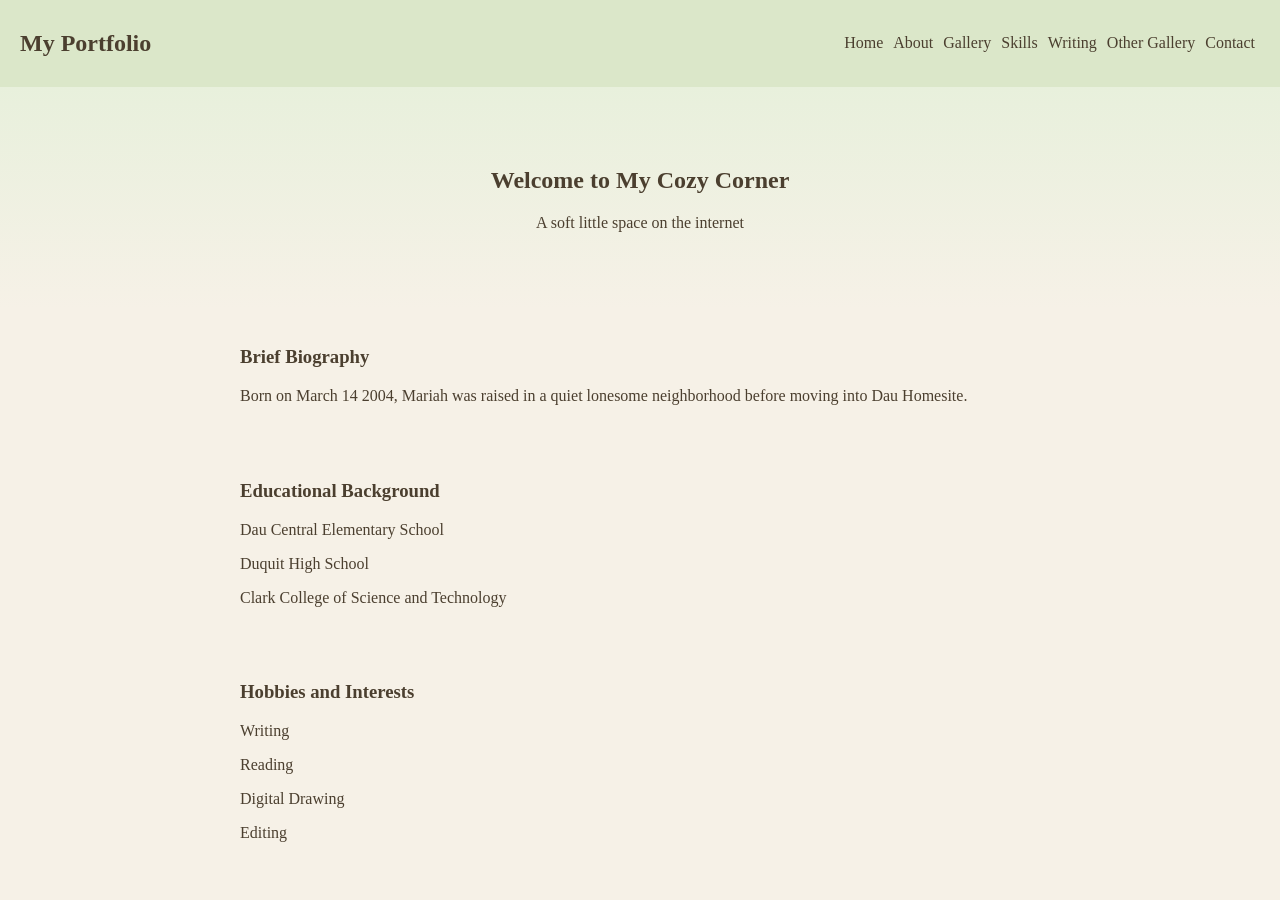
==== about.html @ df6f3925 "Add files via upload" ====
<!DOCTYPE html>
<html lang="en">
<head>
  <meta charset="UTF-8">
  <meta name="viewport" content="width=device-width, initial-scale=1.0">
  <title>Home | Personal Portfolio</title>
  <link rel="stylesheet" href="style.css">
</head>
<body>

<nav class="navbar">
  <h1 class="logo">My Portfolio</h1>

  <div class="hamburger" onclick="toggleMenu()">
    ☰
  </div>

  <ul id="nav-links">
    <li><a href="index.html">Home</a></li>
    <li><a href="about.html">About</a></li>
    <li><a href="gallery.html">Gallery</a></li>
    <li><a href="skills.html">Skills</a></li>
    <li><a href="writing.html">Writing</a></li>
    <li><a href="othergallery.html">Other Gallery</a></li>
    <li><a href="contact.html">Contact</a></li>
  </ul>
</nav>

<div class="leaves-container"></div>

<header class="hero">
  <h2>Welcome to My Cozy Corner</h2>
  <p>A soft little space on the internet</p>
</header>

<section class="content fade-in">
  <h3>Brief Biography</h3>
  <p>Born on March 14 2004, Mariah was raised in a quiet lonesome neighborhood before 
moving into Dau Homesite. </p>
</section>

<section class="content fade-in">
  <h3>Educational Background</h3>
  <p>Dau Central Elementary School</p>
  <p>Duquit High School</p>
  <p>Clark College of Science and Technology</p>
</section>

<section class="content fade-in">
  <h3>Hobbies and Interests</h3>
  <p>Writing</p>
  <p>Reading</p>
  <p>Digital Drawing</p>
  <p>Editing</p>
</section>

<script src="script.js"></script>
</body>
</html>
---- style.css ----
body {
  margin: 0;
  font-family: 'Georgia', serif;
  background: #f6f1e7;
  color: #4b3f2f;
}

body {
  position: relative;
  z-index: 1;
}

.navbar, .content, .hero {
  position: relative;
  z-index: 2;
}


.navbar {
  display: flex;
  justify-content: space-between;
  align-items: center;
  background: #dbe7c9;
  padding: 10px 20px;
  flex-wrap: wrap;
}

.navbar ul {
  display: flex;
  flex-wrap: wrap;
  list-style: none;
  padding: 0;
}

.navbar li {
  margin: 5px;
}

.navbar a {
  text-decoration: none;
  color: #4b3f2f;
  transition: 0.3s;
}

.navbar a:hover {
  color: #7a9e7e;
}

.hamburger {
  display: none;
  font-size: 28px;
  cursor: pointer;
}


.hero {
  text-align: center;
  padding: 60px;
  background: linear-gradient(#e8f0dc, #f6f1e7);
}


.content {
  padding: 20px;
  max-width: 800px;
  margin: auto;
}


.gallery {
  display: flex;
  gap: 10px;
  flex-wrap: wrap;
}

.gallery img {
  width: 100%;
  max-width: 200px;
  border-radius: 10px;
  transition: transform 0.3s;
}

.gallery img:hover {
  transform: scale(1.05);
}


.fade-in {
  opacity: 0;
  transform: translateY(20px);
  animation: fadeIn 1.2s forwards;
}

@keyframes fadeIn {
  to {
    opacity: 1;
    transform: translateY(0);
  }
}


 

  @media (max-width: 768px) {
  .hamburger {
    display: block;
  }

   .navbar {
    flex-direction: column;
  }

  .hero {
    padding: 30px;
  }

  #nav-links {
    display: none;
    flex-direction: column;
    width: 100%;
    background: #dbe7c9;
    animation: slideDown 0.4s ease;
  }

  #nav-links.show {
    display: flex;
  }

  #nav-links li {
    text-align: center;
    padding: 10px 0;
  }
}

/* SLIDE ANIMATION */
@keyframes slideDown {
  from {
    opacity: 0;
    transform: translateY(-10px);
  }
  to {
    opacity: 1;
    transform: translateY(0);
  }
}

.leaves-container {
  position: fixed;
  top: 0;
  left: 0;
  width: 100%;
  height: 100%;
  pointer-events: none;
  overflow: hidden;
  z-index: 0;
}

.leaf {
  position: absolute;
  top: -50px;
  font-size: 20px;
  animation: fall linear infinite;
  opacity: 0.7;
}

@keyframes fall {
  to {
    transform: translateY(110vh) rotate(360deg);
  }
}
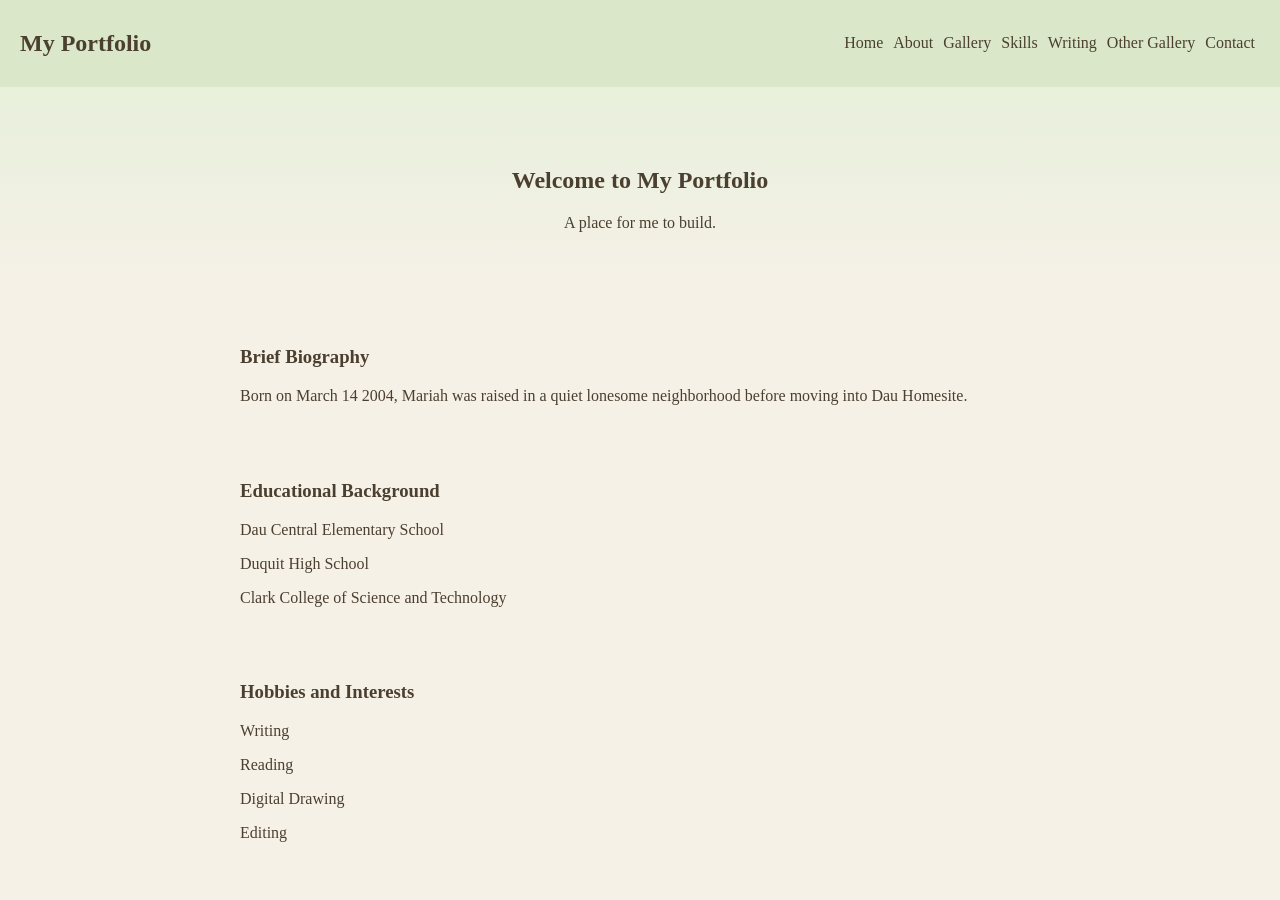
==== commit 4a0f50a5: "Update about.html" ====
--- a/about.html
+++ b/about.html
@@ -29,8 +29,8 @@
 <div class="leaves-container"></div>
 
 <header class="hero">
-  <h2>Welcome to My Cozy Corner</h2>
-  <p>A soft little space on the internet</p>
+  <h2>Welcome to My Portfolio</h2>
+  <p>A place for me to build.</p>
 </header>
 
 <section class="content fade-in">
@@ -56,4 +56,4 @@
 
 <script src="script.js"></script>
 </body>
-</html>+</html>
